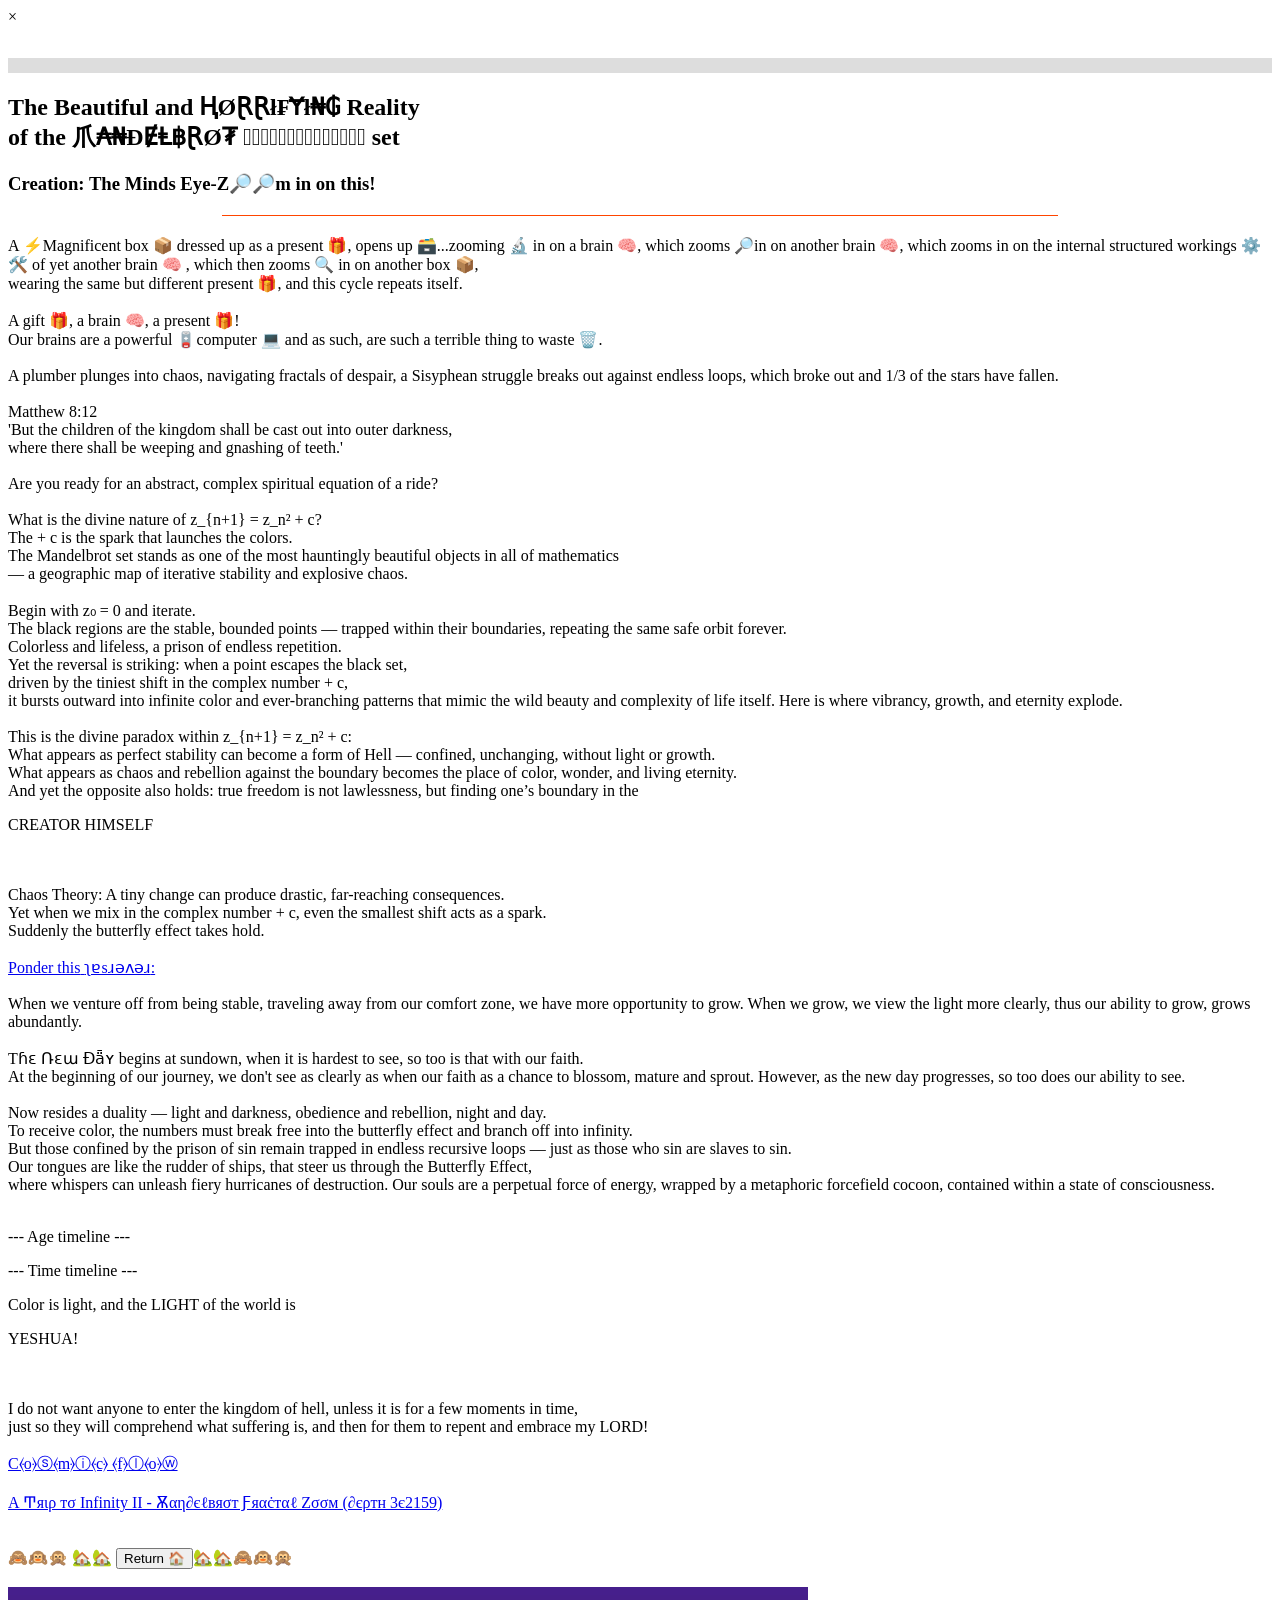
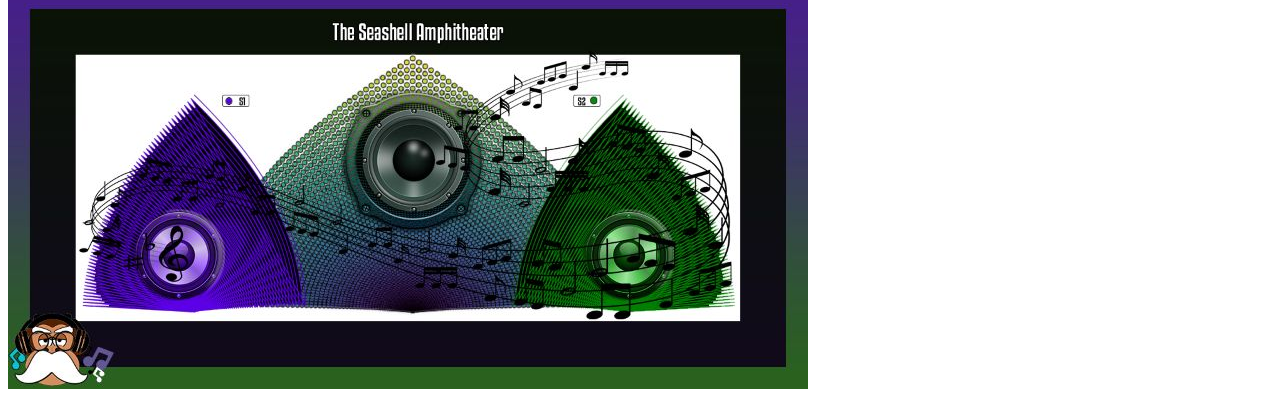
==== fractal-writing3.html @ 2d768812 "Add files via upload" ====
<!DOCTYPE html> 
<html lang="en">    
<head>
<meta charset="UTF-8">
<meta name="viewport" content="width=device-width, initial-scale=1.0">
<link rel="icon" type="image/png" href="images/fractalz.png">
<title>Fractal Writing</title>

<link rel="preconnect" href="https://fonts.googleapis.com">
<link rel="preconnect" href="https://fonts.gstatic.com" crossorigin>
<link href="https://fonts.googleapis.com/css2?family=Edu+NSW+ACT+Cursive:wght@400..700&family=Google+Sans:ital,opsz,wght@0,17..18,400..700;1,17..18,400..700&family=Orbitron:wght@400..900&family=Playwrite+GB+S+Guides:ital@0;1&family=Saira+Stencil:ital,wght@0,100..900;1,100..900&display=swap" rel="stylesheet">

<link href="https://fonts.googleapis.com/css2?family=Material+Icons&display=swap" rel="stylesheet">
<link rel="stylesheet" href="css/animations.css" />
<!-- <link rel="stylesheet" href="css/fractal-writing.css" /> -->
 <link rel="stylesheet" href="css/fractal-writing3.css" />
</head>

<body>
<div class="progress-bar"></div>
<!-- The Modal -->
<div id="imageModal" class="modal">
  <span class="close">&times;</span>
  <img class="modal-content" id="modalImg">
</div>
<div style="height: 15px; background: #ddd; margin-top: 2rem;"></div>
</div>
<h2 class="title T-the">The Beautiful and ⱧØⱤⱤł₣Ɏł₦₲ Reality<br/> of the 爪₳₦ĐɆⱠ฿ⱤØ₮ 𝗙⃥𝗿⃥𝗮⃥𝗰⃥𝘁⃥𝗮⃥𝗹⃥ set</h2>


<h3 class="subtitle C">C<span class="reation">reation</span><span class="minds-eye">: The Minds Eye-<span class="Z">Z</span>🔎🔎<span class="m">m</span> in on this!</h3>
<hr nowidth size="1" color="orangered" style="margin: 20px auto; width: 66%;">
<div class="content">

A ⚡Magnificent box 📦 dressed up as a present 🎁, opens up 🗃️...zooming 🔬 in on a brain 🧠, which zooms 🔎in on another brain 🧠, 
which zooms in on the internal structured workings ⚙️🛠️ of yet another brain 🧠 ,
which then zooms 🔍 in on another box 📦, <br/>wearing the same but different present 🎁, and this cycle repeats itself.
<br/><br/>

A gift 🎁, a brain 🧠, a present 🎁!<br/>

Our brains are a powerful 🪫computer 💻 and as such, are such a terrible thing to waste 🗑️.<br><br>


<span class="chaotic-fractals">A plumber plunges into chaos, navigating fractals of despair, a Sisyphean struggle breaks out against endless loops, which broke out 
and 1/3 of the stars have fallen.</span><br><br>


<span class="matthew">Matthew 8:12</span><br/>
<span class="scripture-quote">
'But the children of the kingdom shall be cast out into outer darkness,<br/>
where there shall be weeping and gnashing of teeth.' <br/><br/></span>
</span> 
Are you ready for an abstract, complex spiritual equation of a ride?<br/><br/>

What is the divine nature of z_{n+1} = z_n² + c? <br/>
The + c is the spark that launches the colors. <br/>

The Mandelbrot set stands as one of the most hauntingly beautiful objects in all of mathematics<br/> — a geographic map of iterative stability
and explosive chaos.<br/><br/>

Begin with z₀ = 0 and iterate.<br/>

The black regions are the stable, bounded points — trapped within their boundaries, repeating the same safe orbit forever. <br/>

Colorless and lifeless, a prison of endless repetition.<br/>

Yet the reversal is striking: when a point escapes the black set,<br/> driven by the tiniest shift in the complex number + c,<br/> it bursts outward into infinite color and ever-branching patterns that mimic
the wild beauty and complexity of life itself. Here is where vibrancy, growth, and eternity explode.  <br/><br/>

This is the divine paradox within z_{n+1} = z_n² + c:<br/>

What appears as perfect stability can become a form of Hell — confined, unchanging, without light or growth.<br/>

What appears as chaos and rebellion against the boundary becomes the place of color, wonder, and living eternity. <br/>

And yet the opposite also holds: true freedom is not lawlessness, but finding one’s boundary in the <p class="C"><span class="CREATOR ">C<span class="REATOR">REATOR HIMSELF<span></span></p><br/><br/>

Chaos Theory: A tiny change can produce drastic, far-reaching consequences.<br/>

Yet when we mix in the complex number + c, even the smallest shift acts as a spark. <br/>Suddenly the butterfly effect takes hold.<br/><br/>

<div class="ponder-effect"><a href="#"><span class="ponder-this-reversal hover-link" onmouseover="playSound()" >Ponder this</span> <span class="reversal">ʅɐsɹǝʌǝɹ</span>:</span></a></div>
<br/>When we venture off from being stable, traveling away from our comfort zone, 
we have more opportunity to grow. When we grow, we view the light more clearly, thus our ability to grow, grows abundantly. <br/><br/>


Tɦɛ Ռɛա Ɖǟʏ begins at sundown, when it is hardest to see, so too is that with our faith.<br/>
At the beginning of our journey, we don't see as clearly as when our faith as a chance to blossom, mature and sprout. However, as the new
day progresses, so too does our ability to see.<br/><br/>

Now resides a duality — light and darkness, obedience and rebellion, night and day.<br/>

To receive color, the numbers must break free into the butterfly effect and branch off into infinity.<br/>
But those confined by the prison of sin remain trapped in endless recursive loops — just as those who sin are slaves to sin.<br/>

Our tongues are like the rudder of ships, that steer us through the Butterfly Effect,<br/> where whispers can unleash fiery hurricanes of destruction.

Our souls are a perpetual force of energy, wrapped by a metaphoric forcefield cocoon, contained within a state of consciousness.<br/><br/>

<p class="age-graph">--- Age timeline ---</p>
<p class="time-graph">--- Time timeline ---</p>


<p class="C">Color is light, and the LIGHT of the world is </p><span class="YESHUA"><p class="Y">YESHUA!</p></span><br/><br/>

I do not want anyone to enter the kingdom of hell, unless it is for a few moments in time,<br/> just so they will comprehend what suffering is, and then
for them to repent and embrace my LORD!<br/><br/>


<!-- <button onclick="goback()" id="return-home2">🏠🏡</button><br/><br/> -->


<div class="cosmicflow infinityfractal-effect">
<a href="https://www.youtube.com/watch?v=UvkwOKR-ajs" class="cosmic-flow-link hover-link" target="_blank" rel="noopener noreferrer"onmouseover="playSound()" onmouseout="changeCosmicFlowFont()">C⦑o⦒ⓢ⦑m⦒ⓘ⦑c⦒ ⦑f⦒ⓛ⦑o⦒ⓦ</a>
</div><br/>


<div class="triptoinfinity infinityfractal-effect">
<!-- A Trip to Infinity II - Mandelbrot Fractal Zoom (Depth 3e2159) -->
<a href="https://youtu.be/fMwrWsDcSKE?si=Z_CEbVQfTh5Y3Vun" class="infinityfractal-link hover-link" target="_blank" rel="noopener noreferre" onmouseover="playSound()"; onmouseout="changeInfinityFont()">Α Ͳяιρ тσ Ιnfinitу ΙΙ - Ѫαη∂єℓвяσт Ƒяαċтαℓ Zσσм (∂єρтн 3є2159)</a></div><br/><br/>

<!-- -->
<span id="emoji-container1" class="emoji-container">🙈🙉🙊 🏡🏡</span>
<button onclick="goback()" id="return-home" class="return-home">Return 🏠</button><span id="emoji-container2" class="emoji-container">🏡🏡🙈🙉🙊</span><br/><br/>
<img src="images/seashell-sounds.jpg" alt="Seashell Amphitheater" Title="Seashell Amphitheater" class="seashell-amphitheater thumbnail"/><br/>


<!--
//YouTube Will not allow embedding of the Cosmic Flow and Infinity Fractal videos, so here are the links to both videos instead:

Cosmic Flow:https://www.youtube.com/watch?v=UvkwOKR-ajs
Cosmic Flow Normal: https://www.youtube.com/watch?v=yc21iuUEtdc
<div class="space-embed">
<iframe width="1850" height="848" src="https://www.youtube.com/embed/yc21iuUEtdc" title="cosmicflownormal" frameborder="0" allow="accelerometer; autoplay; clipboard-write; encrypted-media; gyroscope; picture-in-picture; web-share" referrerpolicy="strict-origin-when-cross-origin" allowfullscreen></iframe>
</div>

<div class="fractal-embed">
<iframe width="1223" height="363" src="https://www.youtube.com/embed/fMwrWsDcSKE?list=RDfMwrWsDcSKE" title="A Trip to Infinity II - Mandelbrot Fractal Zoom (Depth 3e2159)" frameborder="0" allow="accelerometer; 		autoplay; clipboard-write; encrypted-media; gyroscope; picture-in-picture; web-share" referrerpolicy="strict-origin-when-cross-origin" allowfullscreen></iframe>
</div><br/>
-->

</div>

<script>
function goback() {
    window.open('index.html', '_blank');
    // window.history.back();
}   

function playSound() {
    var audio = new Audio('sounds/fluttersmall.mp3');
    audio.play();
    link.style.fontStyle = 'italic';
}

function changeCosmicFlowFont() {
    var link = document.querySelector('.cosmic-flow-link');
    link.style.fontFamily = 'Orbitron, sans-serif';
    //original font: 'C⦑o⦒ⓢ⦑m⦒ⓘ⦑c⦒ ⦑f⦒ⓛ⦑o⦒ⓦ';
    // link.style.innerText = 'Cosmic Flow';
    // link.style.innerHTML = 'Cosmic Flow';
    link.style.fontStyle = 'italic';

    setTimeout(function() {
    link.style.fontStyle = 'normal';
    }, 500); // Change back after 0.5 seconds
}

function changeInfinityFont() {
    var link = document.querySelector('.infinityfractal-link');
    // link.style.fontFamily = 'Orbitron, sans-serif';
    link.style.fontStyle = 'italic';
    // original font: Α Ͳяιρ тσ Ιnfinitу ΙΙ - Ѫαη∂єℓвяσт Ƒяαċтαℓ Zσσм (∂єρтн 3є2159)';
    // link.style.innerText = 'A Trip to Infinity II - Mandelbrot Fractal Zoom (Depth 3e2159) ';
    // link.style.innerHTML = 'A Trip to Infinity II - Mandelbrot Fractal Zoom (Depth 3e2159) ';

    setTimeout(function() {
    link.style.fontStyle = 'normal';
    }, 500); // Change back after 0.5 seconds
}


  // Get the modal
  var modal = document.getElementById("imageModal");

  // Get the image and insert it inside the modal - use its "alt" text as a caption
  var modalImg = document.getElementById("modalImg");
  var images = document.querySelectorAll(".thumbnail");

  images.forEach(img => {
    img.onclick = function(){
      modal.style.display = "block";
      modalImg.src = this.src;
    }
  });

  // Get the <span> element that closes the modal
  var span = document.getElementsByClassName("close")[0];

  // When the user clicks on <span> (x), close the modal
  span.onclick = function() { 
    modal.style.display = "none";
  }

  // When the user clicks anywhere outside of the image, close the modal
  modal.onclick = function(event) {
    if (event.target === modal) {
      modal.style.display = "none";
    }
  }


</script>



<!-- Credits: My LORD for the inspiration, Mr. Frosty, Mr. Google, Ronnie for the fractal brain idea -->
<!-- Crazy good fonts: Mr. Google and https://glyphy.io/font-generator/whatsapp-fonts -->

</body>
</html>
---- css/animations.css ----
/* Start of:Animations */
@-webkit-keyframes alert {
    0% {
        -webkit-transform: translateX(0);
        transform: translateX(0);
    }

    5% {
        -webkit-transform: translateX(-10px);
        transform: translateX(-10px);
    }

    10% {
        -webkit-transform: translateX(10px);
        transform: translateX(10px);
    }

    15% {
        -webkit-transform: translateX(-10px);
        transform: translateX(-10px);
    }

    20% {
        -webkit-transform: translateX(10px);
        transform: translateX(10px);
    }

    25% {
        -webkit-transform: translateX(-10px);
        transform: translateX(-10px);
    }

    30% {
        -webkit-transform: translateX(10px);
        transform: translateX(10px);
    }

    35% {
        -webkit-transform: translateX(-10px);
        transform: translateX(-10px);
    }

    40% {
        -webkit-transform: translateX(10px);
        transform: translateX(10px);
    }

    45% {
        -webkit-transform: translateX(-10px);
        transform: translateX(-10px);
    }

    50% {
        -webkit-transform: translateX(0);
        transform: translateX(0);
    }
}

@keyframes alert {
    0% {
        -ms-transform: translateX(0);
        transform: translateX(0);
    }

    5% {
        -ms-transform: translateX(-10px);
        transform: translateX(-10px);
    }

    10% {
        -ms-transform: translateX(10px);
        transform: translateX(10px);
    }

    15% {
        -ms-transform: translateX(-10px);
        transform: translateX(-10px);
    }

    20% {
        -ms-transform: translateX(10px);
        transform: translateX(10px);
    }

    25% {
        -ms-transform: translateX(-10px);
        transform: translateX(-10px);
    }

    30% {
        -ms-transform: translateX(10px);
        transform: translateX(10px);
    }

    35% {
        -ms-transform: translateX(-10px);
        transform: translateX(-10px);
    }

    40% {
        -ms-transform: translateX(10px);
        transform: translateX(10px);
    }

    45% {
        -ms-transform: translateX(-10px);
        transform: translateX(-10px);
    }

    50% {
        -ms-transform: translateX(0);
        transform: translateX(0);
    }
}

@-webkit-keyframes appear {
    0% {
        opacity: 0;
        -webkit-transform: scale3d(0.3, 0.3, 0.3);
        transform: scale3d(0.3, 0.3, 0.3);
    }

    60% {
        opacity: 1;
        -webkit-transform: scale3d(1, 1, 1);
        transform: scale3d(1, 1, 1);
    }
}

@keyframes appear {
    0% {
        opacity: 0;
        transform: scale3d(0.3, 0.3, 0.3);
    }

    60% {
        opacity: 1;
        transform: scale3d(1, 1, 1);
    }
}

@-webkit-keyframes bounce-in {
    0% {
        opacity: 0;
        -webkit-transform: scale(.3);
        transform: scale(.3);
    }

    50% {
        opacity: 1;
        -webkit-transform: scale(1.0);
        transform: scale(1.0);
    }

    70% {
        -webkit-transform: scale(0.9);
        transform: scale(0.9);
    }

    100% {
        -webkit-transform: scale(1);
        transform: scale(1);
    }
}

@keyframes bounce-in {
    0% {
        opacity: 0;
        transform: scale(.3);
    }

    50% {
        opacity: 1;
        transform: scale(1.0);
    }

    70% {
        transform: scale(0.9);
    }

    100% {
        transform: scale(1);
    }
}

@-webkit-keyframes bounce-out {
    0% {
        -webkit-transform: scale(1);
        transform: scale(1);
    }

    50% {
        -webkit-transform: scale(0.90);
        transform: scale(0.90);
    }

    70% {
        opacity: 1;
        -webkit-transform: scale(1.1);
        transform: scale(1.1);
    }

    100% {
        opacity: 0;
        -webkit-transform: scale(0.3);
        transform: scale(0.3);
    }
}

@keyframes bounce-out {
    0% {
        transform: scale(1);
    }

    50% {
        transform: scale(0.90);
    }

    70% {
        opacity: 1;
        transform: scale(1.1);
    }

    100% {
        opacity: 0;
        transform: scale(0.3);
    }
}

@-webkit-keyframes change-color {
    0% {
        background-color: green;
    }

    25% {
        background-color: red;
    }

    50% {
        background-color: blue;
    }

    100% {
        background-color: yellow;
    }
}

@keyframes change-color {
    0% {
        background-color: green;
    }

    25% {
        background-color: red;
    }

    50% {
        background-color: blue;
    }

    100% {
        background-color: yellow;
    }

}

@-webkit-keyframes change-color2 {
    0% {
        background-color: green;
    }

    25% {
        background-color: rgb(212, 164, 7);
    }

    50% {
        background-color: rgb(19, 218, 208);
    }

    100% {
        background-color: rgb(103, 18, 212);
    }
}

@keyframes change-color2 {
    0% {
        background-color: green;
    }

    25% {
        background-color: rgb(212, 164, 7);
    }

    50% {
        background-color: rgb(19, 218, 208);
    }

    100% {
        background-color: rgb(103, 18, 212);
    }

}

@keyframes delay {

    0%,
    33% {
        transform: scaleY(1);
        -webkit-transform: scaleY(2222);
        -webkit-transform: scaleX(222);
    }

    66% {
        transform: scaleY(60);
        -webkit-transform: scaleY(2222);
        -webkit-transform: scaleX(222);
    }

    100% {
        transform: scaleY(1);
        -webkit-transform: scaleY(1);
    }
}

@keyframes delayReverse {
    0% {
        transform: scaleY(1);
        -webkit-transform: scaleY(1);

    }

    33% {
        transform: scaleY(1);
        -webkit-transform: scaleX(222);
        -webkit-transform: scaleY(2222);

    }

    66% {
        transform: scaleY(60);
        -webkit-transform: scaleX(222);
        -webkit-transform: scaleY(2222);

    }

    100% {
        transform: scaleY(1);
        -webkit-transform: scaleY(1);

    }
}

@-webkit-keyframes elastic {
    0% {
        -webkit-transform: scale(1);
        transform: scale(1);
    }

    30% {
        -webkit-transform: scaleX(1.25) scaleY(0.75);
        transform: scaleX(1.25) scaleY(0.75);
    }

    40% {
        -webkit-transform: scaleX(0.75) scaleY(1.25);
        transform: scaleX(0.75) scaleY(1.25);
    }

    60% {
        -webkit-transform: scaleX(1.15) scaleY(0.85);
        transform: scaleX(1.15) scaleY(0.85);
    }

    100% {
        -webkit-transform: scale(1);
        transform: scale(1);
    }
}

@keyframes elastic {
    0% {
        -ms-transform: scale(1);
        transform: scale(1);
    }

    30% {
        -ms-transform: scaleX(1.25) scaleY(0.75);
        transform: scaleX(1.25) scaleY(0.75);
    }

    40% {
        -ms-transform: scaleX(0.75) scaleY(1.25);
        transform: scaleX(0.75) scaleY(1.25);
    }

    60% {
        -ms-transform: scaleX(1.15) scaleY(0.85);
        transform: scaleX(1.15) scaleY(0.85);
    }

    100% {
        -ms-transform: scale(1);
        transform: scale(1);
    }
}

@-webkit-keyframes jump {
    0% {
        -webkit-transform: translateY(0);
        transform: translateY(0);
    }

    20% {
        -webkit-transform: translateY(0);
        transform: translateY(0);
    }

    40% {
        -webkit-transform: translateY(-30px);
        transform: translateY(-30px);
    }

    50% {
        -webkit-transform: translateY(0);
        transform: translateY(0);
    }

    60% {
        -webkit-transform: translateY(-15px);
        transform: translateY(-15px);
    }

    80% {
        -webkit-transform: translateY(0);
        transform: translateY(0);
    }

    100% {
        -webkit-transform: translateY(0);
        transform: translateY(0);
    }
}

@keyframes jump {
    0% {
        transform: translateY(0);
    }

    20% {
        transform: translateY(0);
    }

    40% {
        transform: translateY(-30px);
    }

    50% {
        transform: translateY(0);
    }

    60% {
        transform: translateY(-15px);
    }

    80% {
        transform: translateY(0);
    }

    100% {
        transform: translateY(0);
    }
}

@-webkit-keyframes newspaper {
    0% {
        opacity: 0;
        -webkit-transform: scale3d(0.3, 0.3, 0.3) rotate(720deg);
        transform: scale3d(0.3, 0.3, 0.3) rotate(720deg);
    }

    30% {
        opacity: 1;
        -webkit-transform: scale3d(1, 1, 1) rotate(15deg);
        transform: scale3d(1, 1, 1) rotate(15deg);
    }

    100% {
        opacity: 1;
        -webkit-transform: scale3d(1, 1, 1) rotate(15deg);
        transform: scale3d(1, 1, 1) rotate(15deg);
    }
}

@keyframes newspaper {
    0% {
        opacity: 0;
        transform: scale3d(0.3, 0.3, 0.3) rotate(0deg);
    }

    30% {
        opacity: 1;
        /* transform: scale3d(1, 1, 1) rotate(15deg); */
    }

    100% {
        opacity: 1;
        transform: scale3d(1, 1, 1) rotate(360deg);
    }
}

@-webkit-keyframes newspaper2 {
    0% {
        opacity: 0;
        -webkit-transform: scale3d(0.3, 0.3, 0.3) rotate(-720deg);
        transform: scale3d(0.3, 0.3, 0.3) rotate(-720deg);
    }

    30% {
        opacity: 1;
        -webkit-transform: scale3d(1, 1, 1) rotate(-15deg);
        transform: scale3d(1, 1, 1) rotate(-15deg);
    }

    100% {
        opacity: 1;
        -webkit-transform: scale3d(1, 1, 1) rotate(-15deg);
        transform: scale3d(1, 1, 1) rotate(-15deg);
    }
}

@keyframes newspaper2 {
    0% {
        opacity: 0;
        transform: scale3d(0.3, 0.3, 0.3) rotate(0deg);
    }

    30% {
        opacity: 1;
        /* transform: scale3d(1, 1, 1) rotate(15deg); */
    }

    100% {
        opacity: 1;
        transform: scale3d(1, 1, 1) rotate(-360deg);
    }
}

@-webkit-keyframes shake {
    0% {
        -webkit-transform: rotate(-15deg);
        transform: rotate(-15deg);
    }

    2% {
        -webkit-transform: rotate(15deg);
        transform: rotate(15deg);
    }

    4% {
        -webkit-transform: rotate(-18deg);
        transform: rotate(-18deg);
    }

    6% {
        -webkit-transform: rotate(18deg);
        transform: rotate(18deg);
    }

    8% {
        -webkit-transform: rotate(-22deg);
        transform: rotate(-22deg);
    }

    10% {
        -webkit-transform: rotate(22deg);
        transform: rotate(22deg);
    }

    12% {
        -webkit-transform: rotate(-18deg);
        transform: rotate(-18deg);
    }

    14% {
        -webkit-transform: rotate(18deg);
        transform: rotate(18deg);
    }

    16% {
        -webkit-transform: rotate(-12deg);
        transform: rotate(-12deg);
    }

    18% {
        -webkit-transform: rotate(-12deg);
        transform: rotate(-12deg);
    }

    20% {
        -webkit-transform: rotate(0deg);
        transform: rotate(0deg);
    }
}

@keyframes shake {
    0% {
        -ms-transform: rotate(-15deg);
        transform: rotate(-15deg);
    }

    2% {
        -ms-transform: rotate(15deg);
        transform: rotate(15deg);
    }

    4% {
        -ms-transform: rotate(-18deg);
        transform: rotate(-18deg);
    }

    6% {
        -ms-transform: rotate(18deg);
        transform: rotate(18deg);
    }

    8% {
        -ms-transform: rotate(-22deg);
        transform: rotate(-22deg);
    }

    10% {
        -ms-transform: rotate(22deg);
        transform: rotate(22deg);
    }

    12% {
        -ms-transform: rotate(-18deg);
        transform: rotate(-18deg);
    }

    14% {
        -ms-transform: rotate(-18deg);
        transform: rotate(18deg);
    }

    16% {
        -ms-transform: rotate(-12deg);
        transform: rotate(-12deg);
    }

    18% {
        -ms-transform: rotate(-12deg);
        transform: rotate(-12deg);
    }

    20% {
        transform: rotate(0deg);
        -ms-transform: rotate(0deg);
    }
}


@-webkit-keyframes zoom-in-out {
    0% {
        -webkit-transform: scale(1);
        transform: scale(1);
    }

    50% {
        -webkit-transform: scale(1.3);
        transform: scale(1.3);
    }

    100% {
        -webkit-transform: scale(1);
        transform: scale(1);
    }
}

@keyframes rotate {
    from {
        transform: rotate(0deg);
    }

    to {
        transform: rotate(360deg);
    }
}

@keyframes zoom-in-out {
    0% {
        -ms-transform: scale(1);
        transform: scale(1);
    }

    50% {
        -ms-transform: scale(1.3);
        transform: scale(1.3);
    }

    100% {
        -ms-transform: scale(1);
        transform: scale(1);
    }
}

@keyframes fadeInMobile {
    0% {
        opacity: 0;
    }

    100% {
        opacity: 1;
    }
}

@keyframes fadeOutMobile {
    0% {
        opacity: 1;
    }

    50% {
        opacity: 0.5;
    }

    100% {
        opacity: 1;
    }
}


@keyframes spin {
    0% {
        transform: rotate(0deg);
    }

    100% {
        transform: rotate(360deg);
    }
}

/* End of:Animations */
---- css/fractal-writing.css ----
/* Start of: Global Styles  */

:root {
    --YESHUA: rgb(10, 148, 17);
    --scripture-red: rgb(209, 4, 4);
    --pure-red: rgb(255, 0, 0);
    --chaotic-fractals: rgb(253, 9, 9);
    --scripture-quote: rgb(255, 174, 0);
    --forest-green: rgb(5, 116, 5);
    --grass-green: rgb(25, 150, 0);
    --royal-purple: rgb(87, 0, 128);
    --rebecca-purple: rgb(93, 37, 150);
    --sky-blue: rgb(0, 191, 255);
    --sun-yellow: rgb(255, 223, 0);
    --pure-white: rgb(255, 255, 255);
    --pure-black: rgb(0, 0, 0);
    --smoke-gray: rgb(128, 128, 128);
}
*::before, *::after {
    margin: 0;
    padding: 0;
    box-sizing: border-box;
}
html, body {
    height: 100%;
    margin: 0;
    text-align: center;
    background-color: black;
}
body {
    display: flex;
    flex-direction: column;
    align-items: center;
    min-height: 100%;
    overflow-x:hidden;
    min-height: 200vh; /* Must be taller than the screen */
    scroll-behavior:smooth;
    /* background-image: url("../images/fractal-milkshake.jpg"); */
    background-position: center;
    background-repeat: no-repeat;
    background-size: cover;

    background-color: black;
    color: white;
    -webkit-font-smoothing: antialiased;
    -moz-osx-font-smoothing: grayscale;
    text-rendering: optimizeLegibility;
    padding: 20px;
    scrollbar-width: thin; /* Firefox */
    scrollbar-color: rgba(255,255,255,0.45) rgba(255,255,255,0.08); /* Firefox */
    -webkit-animation: delay 0.7s ease 0s 1 normal;
    -moz-animation: delay 0.7s ease 0s 1 normal;
    -ms-animation: delay 0.7s ease 0s 1 normal;
    animation: delay 0.7s ease 0s 1 normal;
}

html::-webkit-scrollbar,
body::-webkit-scrollbar {
    width: 12px;
    background: rgba(255,255,255,0.05);
}
html::-webkit-scrollbar-track,
body::-webkit-scrollbar-track {
    background: rgba(255,255,255,0.08);
    border-radius: 999px;
}
html::-webkit-scrollbar-thumb,
body::-webkit-scrollbar-thumb {
    background: rgba(255,255,255,0.35);
    border-radius: 999px;
    border: 3px solid transparent;
    background-clip: padding-box;
}
html::-webkit-scrollbar-thumb:hover,
body::-webkit-scrollbar-thumb:hover {
    background: rgba(255,255,255,0.65);
}
html::-webkit-scrollbar-corner,
body::-webkit-scrollbar-corner {
    background: transparent;
}

a:link {
    color: var(--grass-green);
    background-color: transparent;
    text-decoration: none;
}

a:visited {
    color: var(--sky-blue);
    background-color: transparent;
    text-decoration: none;
}

a:hover {
    color: var(--sun-yellow);
    background-color: transparent;
    text-decoration: underline;
}

a:active {
    color: yellow;
    background-color: transparent;
    text-decoration: underline;
}
.ponder-effect {
    text-decoration: none;
    font-size:1.5em;
    font-weight:600;
    letter-spacing:2px;
    color:var(--sky-blue);
}

.ponder-effect:hover{
    cursor:pointer;
    text-decoration: none;
    -webkit-animation: delay 0.2s ease 0s 1 normal;
    -moz-animation: delay 0.2s ease 0s 1 normal;
    -ms-animation: delay 0.2s ease 0s 1 normal;
    animation: delay 0.2s ease 0s 1 normal;
}

.ponder-effect:hover::before,
.ponder-effect:hover::after {
    -webkit-animation: delay 0.2s ease 0s 1 normal;
    -moz-animation: delay 0.2s ease 0s 1 normal;
    -ms-animation: delay 0.2s ease 0s 1 normal;
    animation: delay 0.2s ease 0s 1 normal;
    opacity: 1;
    /* Show both icons on hover */
}

.infinityfractal-effect:hover{
    cursor:pointer;
    text-decoration: none;
    -webkit-animation: delay 0.2s ease 0s 1 normal;
    -moz-animation: delay 0.2s ease 0s 1 normal;
    -ms-animation: delay 0.2s ease 0s 1 normal;
    animation: delay 0.2s ease 0s 1 normal;
}

a:link:hover{
    cursor:pointer;
    text-decoration: none;
    -webkit-animation: delay 0.2s ease 0s 1 normal;
    -moz-animation: delay 0.2s ease 0s 1 normal;
    -ms-animation: delay 0.2s ease 0s 1 normal;
    animation: delay 0.2s ease 0s 1 normal;
}

/* Start of: Classes and IDs */
.CREATOR {
    color: var(--YESHUA);
    font-family: "Saira Stencil", "Orbitron", sans-serif;
    font-weight: 700;
    font-size: 2.5em;
    letter-spacing: 0.5px;
}
.YESHUA {
    color: var(--YESHUA);
    font-family: "Saira Stencil", "Orbitron", sans-serif;
    font-weight: 700;
    font-size: 2.5em;
    letter-spacing: 0.5px;
}
.title {
    text-align: center;
    font-size: 2.5em;
    margin: 66px 0 10px;
    font-family: "Saira Stencil", sans-serif;
}
.subtitle {
    text-align: center;
    font-size: 1.7em;
    color:orangered;
    margin-bottom: 20px;
    font-family: "Saira Stencil", sans-serif;
    letter-spacing: 1px;
}
.content {
    text-align: center;
    max-width: 800px;
    margin: 0 auto;
    font-size: 0.9em;
    line-height: 1.6;
    font-family: "Google Sans", "Saira Stencil", "Orbitron", sans-serif;
    font-optical-sizing: auto;
    font-weight: 200;
    font-style: normal;
}
.T-the::first-letter {
    -webkit-initial-letter:2;
    initial-letter: 2; /* Initial letter occupies 2 lines */
    color:var(--sun-yellow);
}
.C::first-letter {
    -webkit-initial-letter:3;
    initial-letter: 3; /* Initial letter occupies 2 lines */
    font-size:2em;
    font-weight:600;
    color:var(--rebecca-purple);
}
.reation{
    position:relative;
    top:5px;
    left:5px;
    font-size:1.8em;
    letter-spacing:2px;
    color:var(--sun-yellow);
}
.REATOR{
    position:relative;
    top:5px;
    left:5px;
    font-size:1.1em;
    letter-spacing:2px;
    color:var(--grass-green);
}

.Y::first-letter {
    -webkit-initial-letter:3;
    initial-letter: 3; /* Initial letter occupies 2 lines */
    color:var(--pure-white);
}

.minds-eye{
    position:relative;
    top:5px;
    left:5px;
    font-size:1.4em;
    letter-spacing:2px;
    /*color:var(--sun-yellow);*/
}

.Z {
/*-webkit-initial-letter: 2;
initial-letter: 2; /* Initial letter occupies 2 lines */
    color:var(--pure-white);
    font-size:2em;
}
.m{
    color:var(--pure-white);
}
span.C.first-letter{
    -webkit-initial-letter:3;
    initial-letter: 3; /* Initial letter occupies 2 lines */
    color:var(--pure-white);
}

.chaotic-fractals {
    color:var(--chaotic-fractals);
    font-family: "Edu NSW ACT Cursive", cursive, Sans-serif;
    font-size: 1.2em;
    letter-spacing: 0.5px;
}
.matthew {
    color:var(--scripture-red);
    font-family: "Playwrite GB S Guides", cursive;
    font-weight: 500;
    font-size: 1.4em;
    letter-spacing: 0.5px;
}
.scripture-quote {
    color:var(--scripture-quote);
    font-family: "Edu NSW ACT Cursive", cursive, Sans-serif;
    font-optical-sizing: auto;
    font-size: 1.1em;
    letter-spacing: 0.5px;
}
.ponder-this-reversal {
    color: var(--sun-yellow);
    font-family: "Playwrite GB S Guides", Sans-serif;
    font-size: 1.2em;
    letter-spacing: 0.5px;
}
.reversal {
    color: var(--sun-yellow);
    font-size: 1.2em;
    letter-spacing: 0.5px;
}
#return-home {
    z-index:500px;
    width:140px;
    padding: 11px 11px;
    font-size: 1.3em;
    background-color: var(--grass-green);
    color: var(--pure-white);
    border: 1px solid var(--pure-white);
    cursor: pointer;
    /* margin: 10px auto 0; */
    font-family: "Saira Stencil", "Orbitron", sans-serif;
    transition: background-color 0.3s, color 0.3s;
}   
#return-home:hover {
    background-color: var(--forest-green);
    -webkit-animation: delayReverse 0.7s ease 0s 1 normal;
    -moz-animation: delayReverse 0.7s ease 0s 1 normal;
    -ms-animation: delayReverse 0.7s ease 0s 1 normal;
    animation: delayReverse 0.7s ease 0s 1 normal;
    color:whitesmoke;
}


.return-home{
    border-radius: 20px;
    corner-shape: scoop; /* Concave corners */
    border: 2px solid white;
    /* 
    position:relative;
    left:50%;
    transform:translate(-50%);
    bottom:1%; 
    */
}


img.seashell-amphitheater {
    border-radius: 30px; /* Defines the size of the curve */
    corner-shape: squircle; /* Defines the geometry (iOS-style) */

    border: 4px solid white; /* Follows the squircle shape */
    box-shadow: 0 10px 20px rgba(0,0,0,0.2); /* Follows the squircle shape */

    object-fit: cover; /* Ensures image fills the shape without distortion */
    width: 800px;
    height: 400px;
}
.seashell-amphitheater{
    z-index:100px;
    position:absolute;
    text-align:center;
    left:50%;
    transform:translate(-50%);
    corner-shape: bevel; /* Cut corners */
}


.space-embed{
    z-index:66px;
    position:absolute;
    text-align:center;
    left:50%;
    transform:translate(-50%);
}

.triptoinfinity, .cosmicflow{
    font-size: 1.7em;
    color:orangered;
    margin-bottom: 20px;
    font-family: "Saira Stencil", sans-serif;
    letter-spacing: 1px;
}

/* Start of: Animations and Transitions  */


/* 2. The Progress Bar */
.progress-bar {
    position: fixed;
    top: 0;
    left: 0;
    height: 8px;
    background: linear-gradient(90deg, #FFEB00, #4F24D4);
    width: 0%; /* Start at 0 */
    z-index: 9999;

/* CRITICAL ORDER: Shorthand FIRST, Timeline LAST */
    animation: grow linear; 
    animation-timeline: scroll(); /* Binds to the root scroller */
}

@keyframes grow {
    to { width: 100%; }
}

/* Text reveal effect */
.reveal-text {
    animation: reveal linear;
    animation-timeline: view(); /* Binds to element visibility */
    animation-range: entry 10% cover 90%;
}

@keyframes reveal {
    from { opacity: 0; transform: translateY(20px); }
    to { opacity: 1; transform: translateY(0); }
}
/* Start of: Media Queries   */
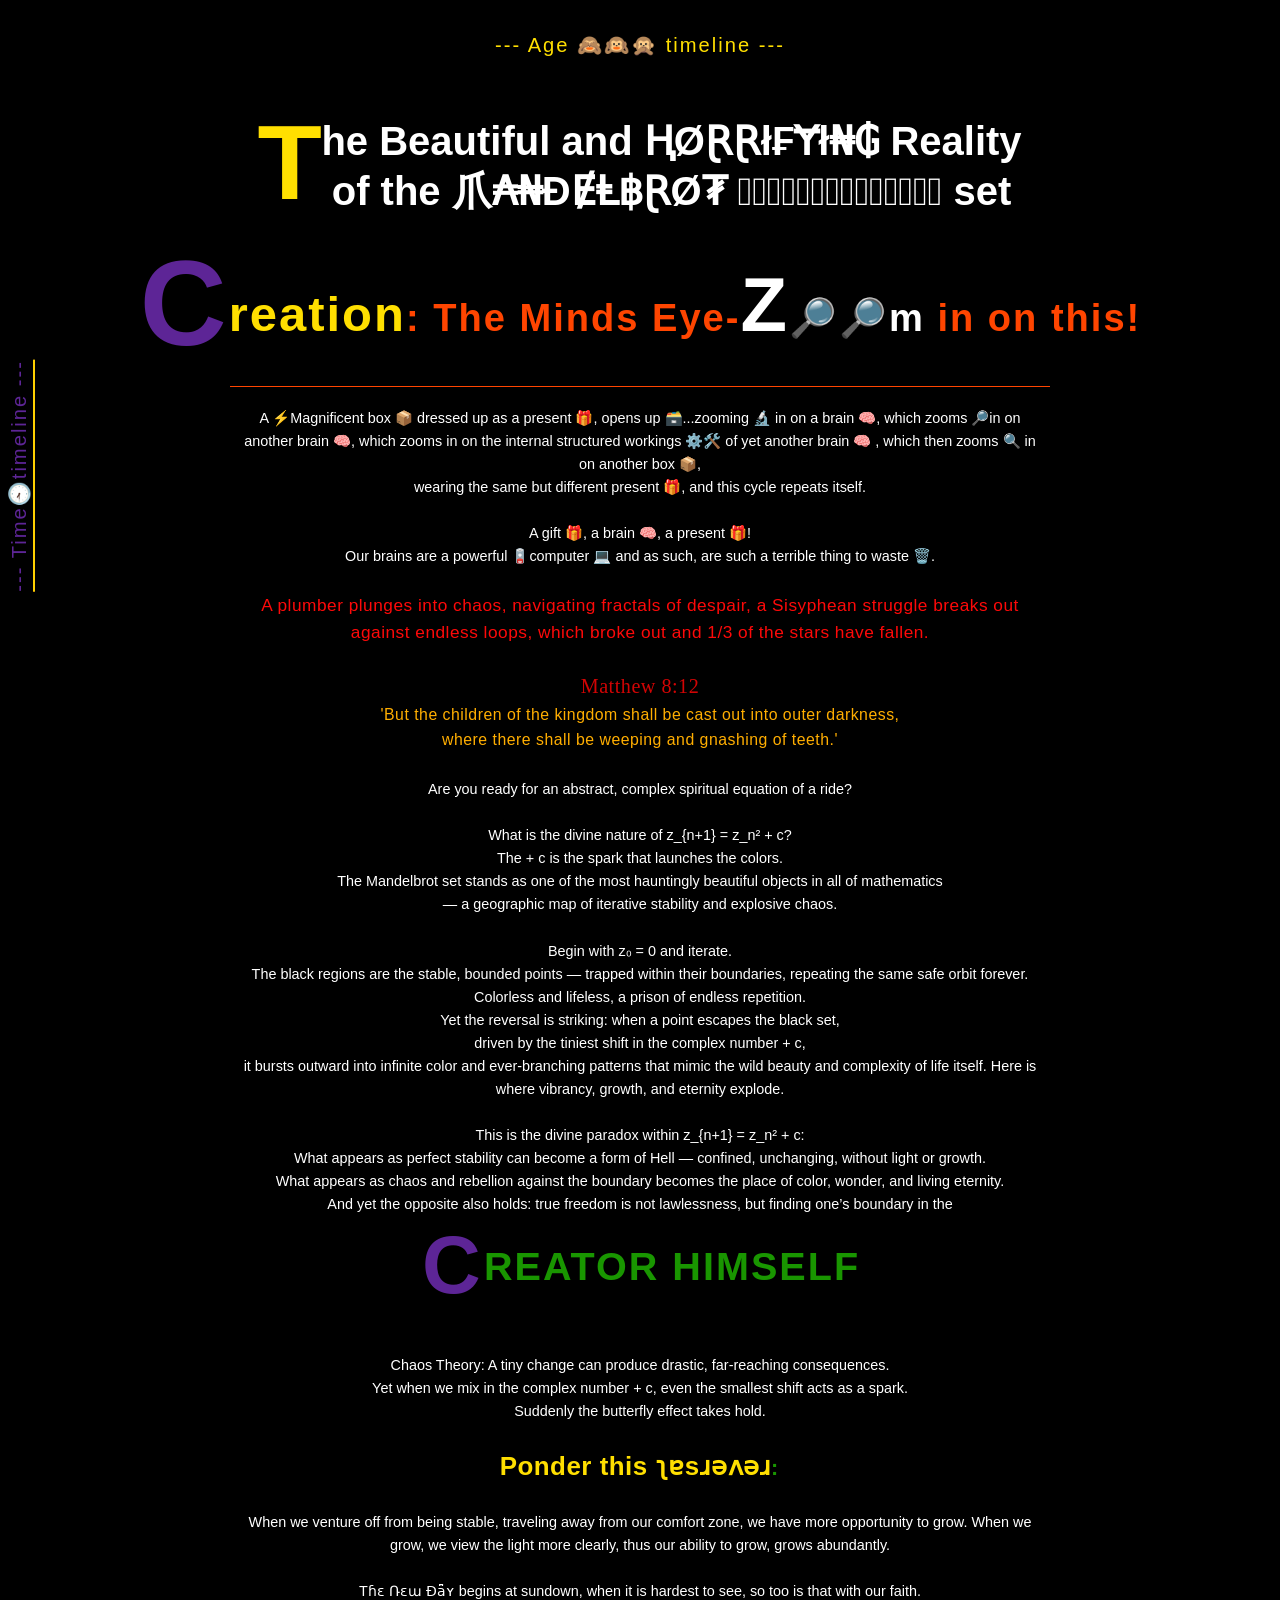
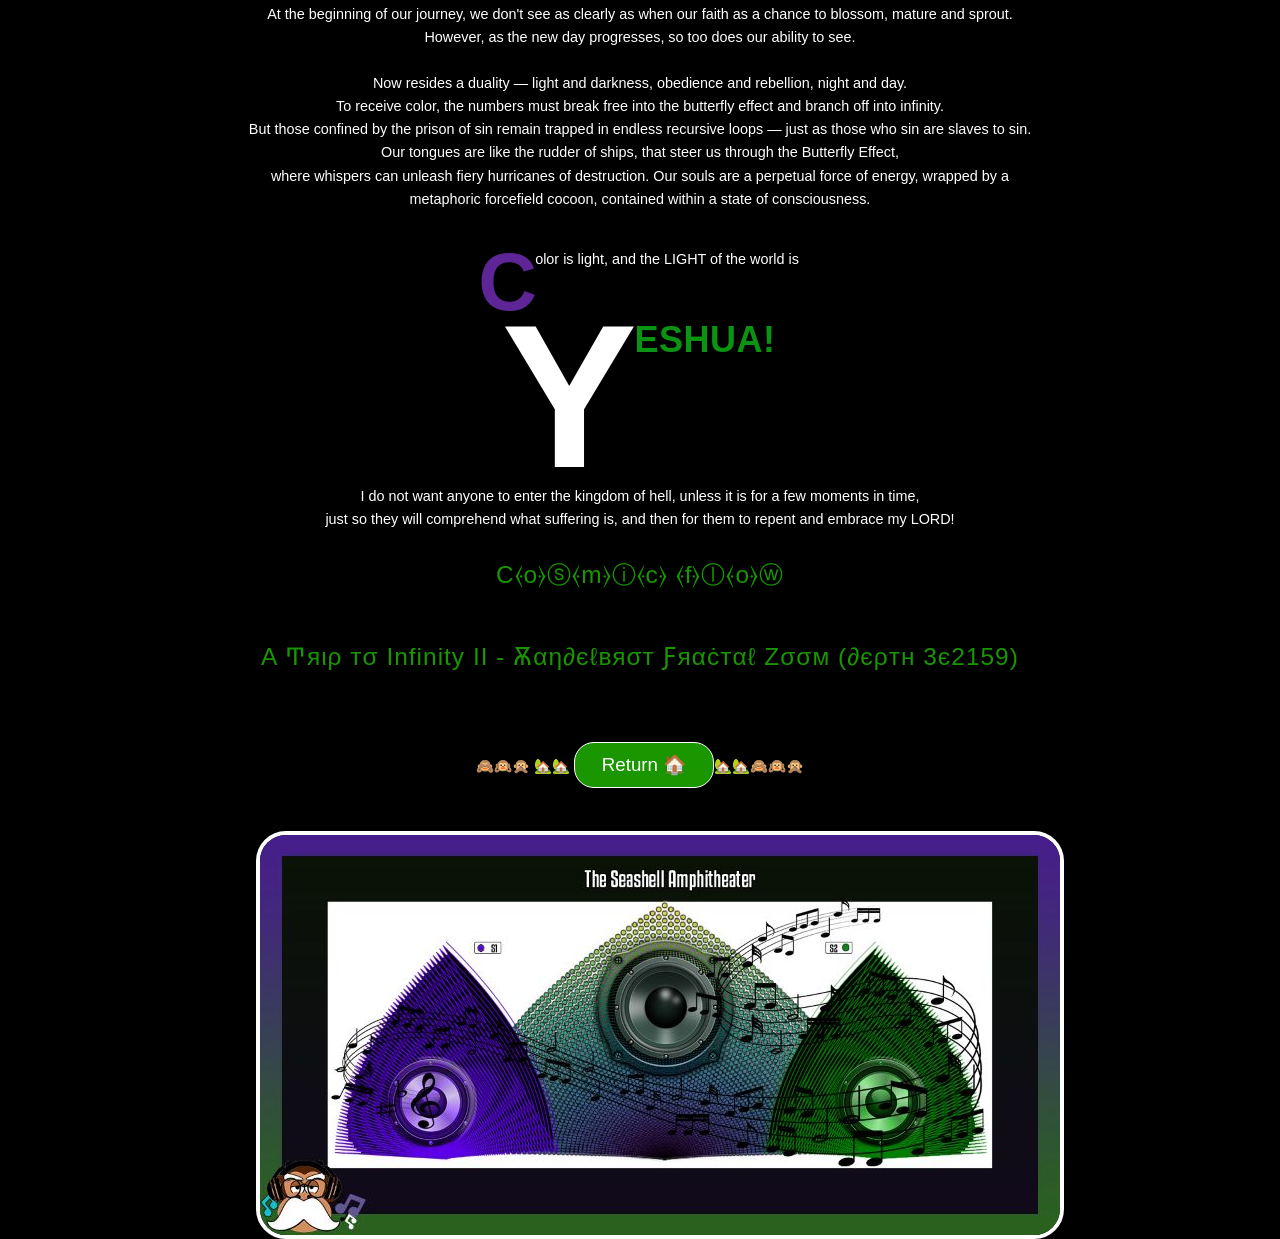
==== commit 3bc654f5: "Add files via upload" ====
--- a/fractal-writing3.html
+++ b/fractal-writing3.html
@@ -19,7 +19,11 @@
 </head>
 
 <body>
+<!-- A Colorful Progressive Journey representing age and time.  -->
 <div class="progress-bar"></div>
+
+<!-- The placeholder for the seashell amphitheater image, which when clicked, opens up a modal with the full image. -->
+
 <!-- The Modal -->
 <div id="imageModal" class="modal">
   <span class="close">&times;</span>
@@ -100,8 +104,8 @@
 
 Our souls are a perpetual force of energy, wrapped by a metaphoric forcefield cocoon, contained within a state of consciousness.<br/><br/>
 
-<p class="age-graph">--- Age timeline ---</p>
-<p class="time-graph">--- Time timeline ---</p>
+<p class="age-graph">--- Age 🙈🙉🙊 timeline ---</p>
+<p class="time-graph">--- Time<span id="clock">🕐</span>timeline ---</p>
 
 
 <p class="C">Color is light, and the LIGHT of the world is </p><span class="YESHUA"><p class="Y">YESHUA!</p></span><br/><br/>
--- a/css/fractal-writing3.css
+++ b/css/fractal-writing3.css
@@ -0,0 +1,502 @@
+
+
+/* Start of: Global Styles  */
+
+:root {
+    --YESHUA: rgb(10, 148, 17);
+    --scripture-red: rgb(209, 4, 4);
+    --pure-red: rgb(255, 0, 0);
+    --chaotic-fractals: rgb(253, 9, 9);
+    --scripture-quote: rgb(255, 174, 0);
+    --forest-green: rgb(5, 116, 5);
+    --grass-green: rgb(25, 150, 0);
+    --royal-purple: rgb(87, 0, 128);
+    --rebecca-purple: rgb(93, 37, 150);
+    --sky-blue: rgb(0, 191, 255);
+    --sun-yellow: rgb(255, 223, 0);
+    --pure-white: rgb(255, 255, 255);
+    --pure-black: rgb(0, 0, 0);
+    --smoke-gray: rgb(128, 128, 128);
+}
+*::before, *::after {
+    margin: 0;
+    padding: 0;
+    box-sizing: border-box;
+}
+html, body {
+    height: 100%;
+    margin: 0;
+    text-align: center;
+    background-color: black;
+}
+body {
+    display: flex;
+    flex-direction: column;
+    align-items: center;
+    min-height: 100%;
+    overflow-x:hidden;
+    min-height: 200vh; /* Must be taller than the screen */
+    scroll-behavior:smooth;
+    /* background-image: url("../images/fractal-milkshake.jpg"); */
+    background-position: center;
+    background-repeat: no-repeat;
+    background-size: cover;
+
+    background-color: black;
+    color: white;
+    -webkit-font-smoothing: antialiased;
+    -moz-osx-font-smoothing: grayscale;
+    text-rendering: optimizeLegibility;
+    padding: 20px;
+    scrollbar-width: thin; /* Firefox */
+    scrollbar-color: rgba(255,255,255,0.45) rgba(255,255,255,0.08); /* Firefox */
+    -webkit-animation: delay 0.7s ease 0s 1 normal;
+    -moz-animation: delay 0.7s ease 0s 1 normal;
+    -ms-animation: delay 0.7s ease 0s 1 normal;
+    animation: delay 0.7s ease 0s 1 normal;
+}
+
+html::-webkit-scrollbar,
+body::-webkit-scrollbar {
+    width: 12px;
+    background: rgba(255,255,255,0.05);
+}
+html::-webkit-scrollbar-track,
+body::-webkit-scrollbar-track {
+    background: rgba(255,255,255,0.08);
+    border-radius: 999px;
+}
+html::-webkit-scrollbar-thumb,
+body::-webkit-scrollbar-thumb {
+    background: rgba(255,255,255,0.35);
+    border-radius: 999px;
+    border: 3px solid transparent;
+    background-clip: padding-box;
+}
+html::-webkit-scrollbar-thumb:hover,
+body::-webkit-scrollbar-thumb:hover {
+    background: rgba(255,255,255,0.65);
+}
+html::-webkit-scrollbar-corner,
+body::-webkit-scrollbar-corner {
+    background: transparent;
+}
+
+a:link {
+    color: var(--grass-green);
+    background-color: transparent;
+    text-decoration: none;
+}
+
+a:visited {
+    color: var(--sky-blue);
+    background-color: transparent;
+    text-decoration: none;
+}
+
+a:hover {
+    color: var(--sun-yellow);
+    background-color: transparent;
+    text-decoration: underline;
+}
+
+a:active {
+    color: yellow;
+    background-color: transparent;
+    text-decoration: underline;
+}
+.ponder-effect {
+    text-decoration: none;
+    font-size:1.5em;
+    font-weight:600;
+    letter-spacing:2px;
+    color:var(--sky-blue);
+}
+
+.ponder-effect:hover{
+    cursor:pointer;
+    text-decoration: none;
+    -webkit-animation: delay 0.2s ease 0s 1 normal;
+    -moz-animation: delay 0.2s ease 0s 1 normal;
+    -ms-animation: delay 0.2s ease 0s 1 normal;
+    animation: delay 0.2s ease 0s 1 normal;
+}
+
+.ponder-effect:hover::before,
+.ponder-effect:hover::after {
+    -webkit-animation: delay 0.2s ease 0s 1 normal;
+    -moz-animation: delay 0.2s ease 0s 1 normal;
+    -ms-animation: delay 0.2s ease 0s 1 normal;
+    animation: delay 0.2s ease 0s 1 normal;
+    opacity: 1;
+    /* Show both icons on hover */
+}
+
+.infinityfractal-effect:hover{
+    cursor:pointer;
+    text-decoration: none;
+    -webkit-animation: delay 0.2s ease 0s 1 normal;
+    -moz-animation: delay 0.2s ease 0s 1 normal;
+    -ms-animation: delay 0.2s ease 0s 1 normal;
+    animation: delay 0.2s ease 0s 1 normal;
+}
+
+a:link:hover{
+    cursor:pointer;
+    text-decoration: none;
+    -webkit-animation: delay 0.2s ease 0s 1 normal;
+    -moz-animation: delay 0.2s ease 0s 1 normal;
+    -ms-animation: delay 0.2s ease 0s 1 normal;
+    animation: delay 0.2s ease 0s 1 normal;
+}
+
+/* Start of: Classes and IDs */
+.CREATOR {
+    color: var(--YESHUA);
+    font-family: "Saira Stencil", "Orbitron", sans-serif;
+    font-weight: 700;
+    font-size: 2.5em;
+    letter-spacing: 0.5px;
+}
+.YESHUA {
+    color: var(--YESHUA);
+    font-family: "Saira Stencil", "Orbitron", sans-serif;
+    font-weight: 700;
+    font-size: 2.5em;
+    letter-spacing: 0.5px;
+}
+.title {
+    text-align: center;
+    font-size: 2.5em;
+    margin: 66px 0 10px;
+    font-family: "Saira Stencil", sans-serif;
+}
+.subtitle {
+    text-align: center;
+    font-size: 1.7em;
+    color:orangered;
+    margin-bottom: 20px;
+    font-family: "Saira Stencil", sans-serif;
+    letter-spacing: 1px;
+}
+.content {
+    text-align: center;
+    max-width: 800px;
+    margin: 0 auto;
+    font-size: 0.9em;
+    line-height: 1.6;
+    font-family: "Google Sans", "Saira Stencil", "Orbitron", sans-serif;
+    font-optical-sizing: auto;
+    font-weight: 200;
+    font-style: normal;
+}
+.T-the::first-letter {
+    -webkit-initial-letter:2;
+    initial-letter: 2; /* Initial letter occupies 2 lines */
+    color:var(--sun-yellow);
+}
+.C::first-letter {
+    -webkit-initial-letter:3;
+    initial-letter: 3; /* Initial letter occupies 2 lines */
+    font-size:2em;
+    font-weight:600;
+    color:var(--rebecca-purple);
+}
+.reation{
+    position:relative;
+    top:5px;
+    left:5px;
+    font-size:1.8em;
+    letter-spacing:2px;
+    color:var(--sun-yellow);
+}
+.REATOR{
+    position:relative;
+    top:5px;
+    left:5px;
+    font-size:1.1em;
+    letter-spacing:2px;
+    color:var(--grass-green);
+}
+
+.Y::first-letter {
+    -webkit-initial-letter:3;
+    initial-letter: 3; /* Initial letter occupies 2 lines */
+    color:var(--pure-white);
+}
+
+.minds-eye{
+    position:relative;
+    top:5px;
+    left:5px;
+    font-size:1.4em;
+    letter-spacing:2px;
+    /*color:var(--sun-yellow);*/
+}
+
+/* Age and Time Graph  */
+
+.age-graph {
+    z-index:1000px;
+    position:absolute;
+    top:1%;
+    left:50%;
+    transform:translate(-50%);
+    font-size:1.4em;
+    letter-spacing:2px;
+    /* writing-mode: tb-rl;  */
+    color:var(--sun-yellow);
+}
+
+.time-graph {
+    z-index:100px;
+    position:absolute;
+    top:40%;
+    left:1%;
+    font-size:1.4em;
+    letter-spacing:2px;
+    writing-mode: vertical-lr;
+    transform: rotate(-180deg);
+    /* transform-origin: bottom left; */
+    width: 2px; /* Thickness of the main line */
+
+  
+  /* Create the vertical line with horizontal tick marks */
+  /* The gradient creates a repeating pattern: line color, then transparent gap */
+    background-image: 
+        linear-gradient(to right, #ffd000 100%, transparent 0%), /* The vertical spine */
+        linear-gradient(to bottom, #ff7c02 50%, transparent 50%); /* The horizontal ticks */
+  
+    /* Size controls the spacing: 
+        Width of spine / Height of ticks (spacing) */
+    background-size: 
+        100% 100%, 
+        100% 20px; /* Change 20px to adjust distance between ticks */
+  
+    background-repeat: no-repeat, repeat-y;
+    color:var(--rebecca-purple);
+}
+
+#clock {
+    writing-mode:unset;
+    scale:1.2;
+
+}
+
+/* Start of: Image Modal Popup */
+  .thumbnail {
+    cursor: pointer;
+    transition: 0.3s;
+    width: 200px; /* Example size */
+    display: block;
+    margin: 20px;
+  }
+
+  .thumbnail:hover {opacity: 0.7;}
+
+  /* The Modal (background) */
+  .modal {
+    display: none; /* Hidden by default */
+    position: fixed; /* Stay in place */
+    z-index: 1000; /* Sit on top */
+    padding-top: 60px; /* Location of the box */
+    left: 0;
+    top: 0;
+    width: 100%; /* Full width */
+    height: 100%; /* Full height */
+    overflow: auto; /* Enable scroll if needed */
+    background-color: rgba(0,0,0,0.9); /* Black w/ opacity */
+  }
+
+  /* Modal Content (Image) */
+  .modal-content {
+    margin: auto;
+    display: block;
+    max-width: 90%;
+    max-height: 85vh; /* Ensure it fits vertically */
+    object-fit: contain;
+    animation-name: zoom;
+    animation-duration: 0.6s;
+  }
+
+  /* The Close Button */
+  .close {
+    position: absolute;
+    top: 20px;
+    right: 35px;
+    color: #f1f1f1;
+    font-size: 40px;
+    font-weight: bold;
+    transition: 0.3s;
+    cursor: pointer;
+  }
+
+  .close:hover,
+  .close:focus {
+    color: #bbb;
+    text-decoration: none;
+    cursor: pointer;
+  }
+
+  /* Zoom Animation */
+  @keyframes zoom {
+    from {transform:scale(0)} 
+    to {transform:scale(1)}
+  }
+
+/* End of: Image Modal Popup  */
+
+
+.Z {
+/*-webkit-initial-letter: 2;
+initial-letter: 2; /* Initial letter occupies 2 lines */
+    color:var(--pure-white);
+    font-size:2em;
+}
+.m{
+    color:var(--pure-white);
+}
+span.C.first-letter{
+    -webkit-initial-letter:3;
+    initial-letter: 3; /* Initial letter occupies 2 lines */
+    color:var(--pure-white);
+}
+
+.chaotic-fractals {
+    color:var(--chaotic-fractals);
+    font-family: "Edu NSW ACT Cursive", cursive, Sans-serif;
+    font-size: 1.2em;
+    letter-spacing: 0.5px;
+}
+.matthew {
+    color:var(--scripture-red);
+    font-family: "Playwrite GB S Guides", cursive;
+    font-weight: 500;
+    font-size: 1.4em;
+    letter-spacing: 0.5px;
+}
+.scripture-quote {
+    color:var(--scripture-quote);
+    font-family: "Edu NSW ACT Cursive", cursive, Sans-serif;
+    font-optical-sizing: auto;
+    font-size: 1.1em;
+    letter-spacing: 0.5px;
+}
+.ponder-this-reversal {
+    color: var(--sun-yellow);
+    font-family: "Playwrite GB S Guides", Sans-serif;
+    font-size: 1.2em;
+    letter-spacing: 0.5px;
+}
+.reversal {
+    color: var(--sun-yellow);
+    font-size: 1.2em;
+    letter-spacing: 0.5px;
+}
+#return-home {
+    z-index:500px;
+    width:140px;
+    padding: 11px 11px;
+    font-size: 1.3em;
+    background-color: var(--grass-green);
+    color: var(--pure-white);
+    border: 1px solid var(--pure-white);
+    cursor: pointer;
+    /* margin: 10px auto 0; */
+    font-family: "Saira Stencil", "Orbitron", sans-serif;
+    transition: background-color 0.3s, color 0.3s;
+}   
+#return-home:hover {
+    background-color: var(--forest-green);
+    -webkit-animation: delayReverse 0.7s ease 0s 1 normal;
+    -moz-animation: delayReverse 0.7s ease 0s 1 normal;
+    -ms-animation: delayReverse 0.7s ease 0s 1 normal;
+    animation: delayReverse 0.7s ease 0s 1 normal;
+    color:whitesmoke;
+}
+
+
+.return-home{
+    border-radius: 20px;
+    corner-shape: scoop; /* Concave corners */
+    border: 2px solid white;
+    /* 
+    position:relative;
+    left:50%;
+    transform:translate(-50%);
+    bottom:1%; 
+    */
+}
+
+
+img.seashell-amphitheater {
+    border-radius: 30px; /* Defines the size of the curve */
+    corner-shape: squircle; /* Defines the geometry (iOS-style) */
+
+    border: 4px solid white; /* Follows the squircle shape */
+    box-shadow: 0 10px 20px rgba(0,0,0,0.2); /* Follows the squircle shape */
+
+    object-fit: cover; /* Ensures image fills the shape without distortion */
+    width: 800px;
+    height: 400px;
+}
+.seashell-amphitheater{
+    z-index:100px;
+    position:absolute;
+    text-align:center;
+    left:50%;
+    transform:translate(-50%);
+    corner-shape: bevel; /* Cut corners */
+}
+
+
+.space-embed{
+    z-index:66px;
+    position:absolute;
+    text-align:center;
+    left:50%;
+    transform:translate(-50%);
+}
+
+.triptoinfinity, .cosmicflow{
+    font-size: 1.7em;
+    color:orangered;
+    margin-bottom: 20px;
+    font-family: "Saira Stencil", sans-serif;
+    letter-spacing: 1px;
+}
+
+/* Start of: Animations and Transitions  */
+
+
+/* 2. The Progress Bar */
+.progress-bar {
+    position: fixed;
+    top: 0;
+    left: 0;
+    height: 8px;
+    background: linear-gradient(90deg, #FFEB00, #4F24D4);
+    width: 0%; /* Start at 0 */
+    z-index: 9999;
+
+/* CRITICAL ORDER: Shorthand FIRST, Timeline LAST */
+    animation: grow linear; 
+    animation-timeline: scroll(); /* Binds to the root scroller */
+}
+
+@keyframes grow {
+    to { width: 100%; }
+}
+
+/* Text reveal effect */
+.reveal-text {
+    animation: reveal linear;
+    animation-timeline: view(); /* Binds to element visibility */
+    animation-range: entry 10% cover 90%;
+}
+
+@keyframes reveal {
+    from { opacity: 0; transform: translateY(20px); }
+    to { opacity: 1; transform: translateY(0); }
+}
+/* Start of: Media Queries   */
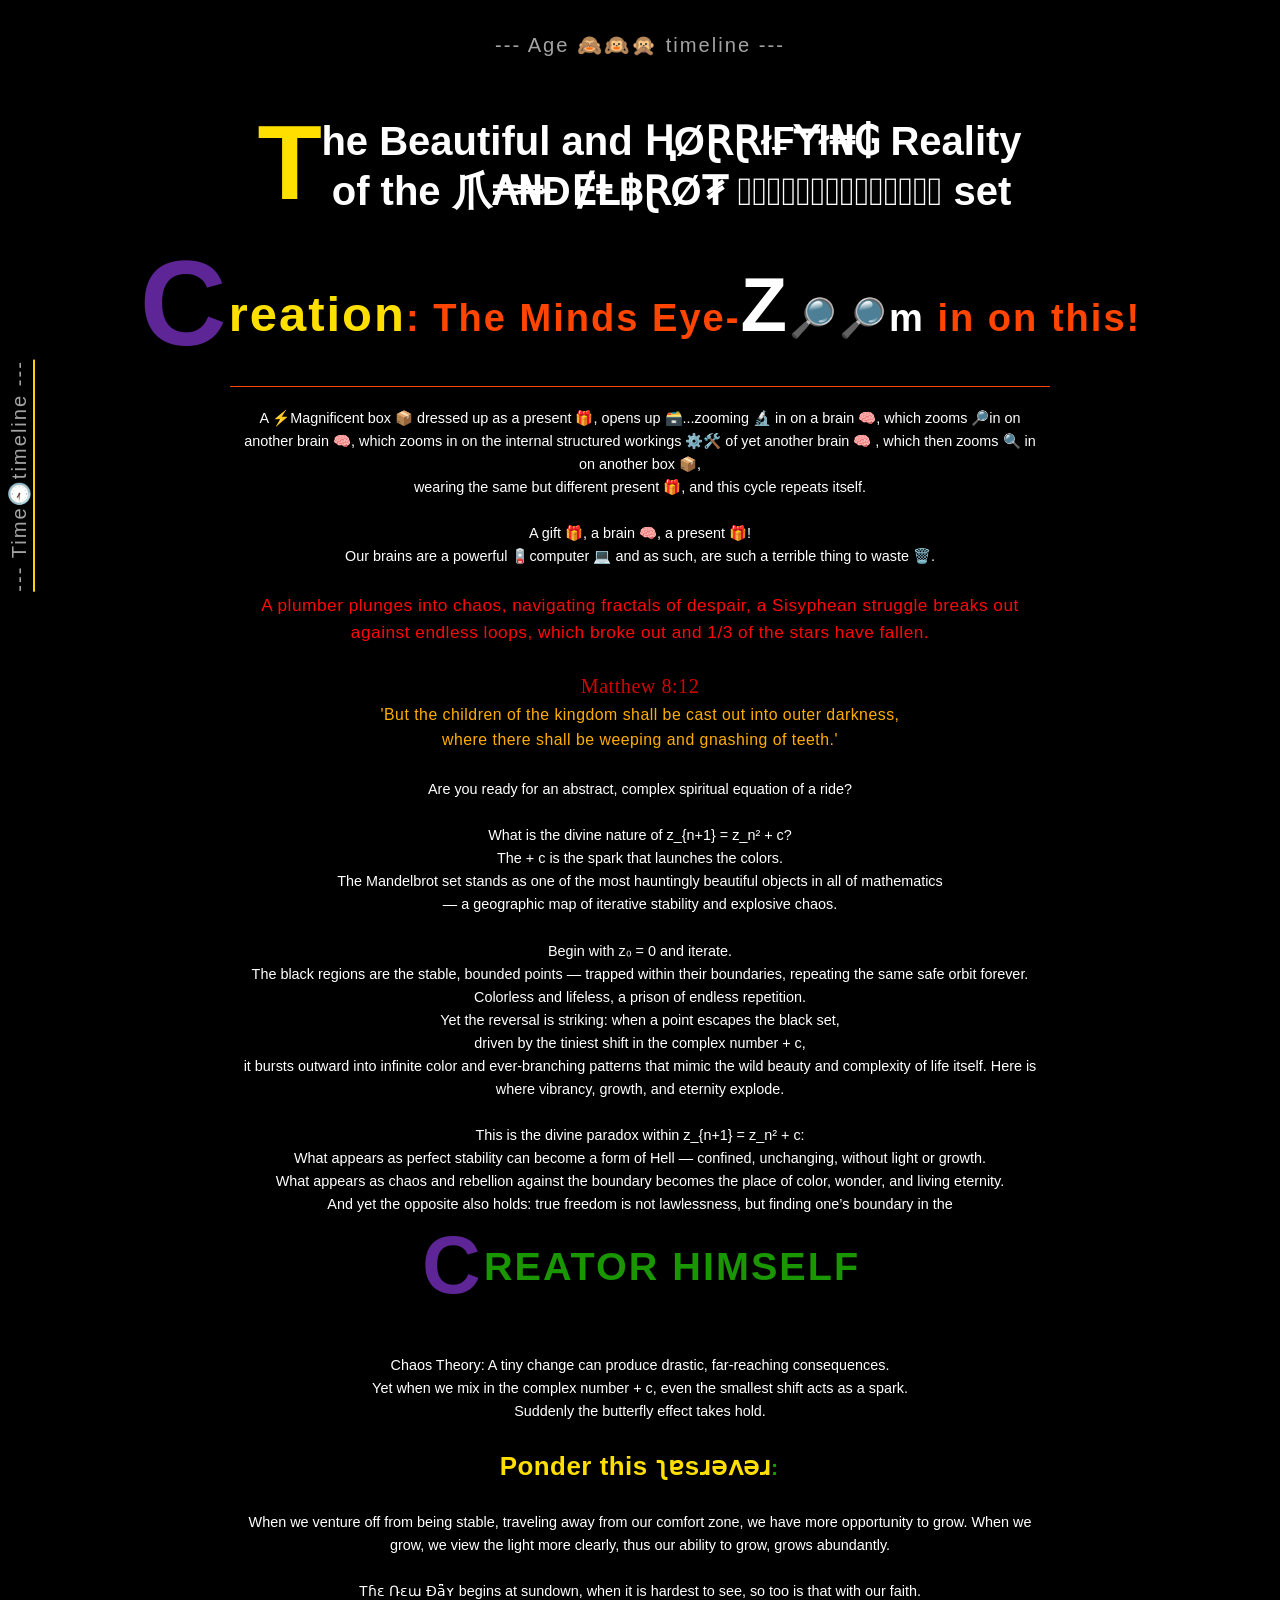
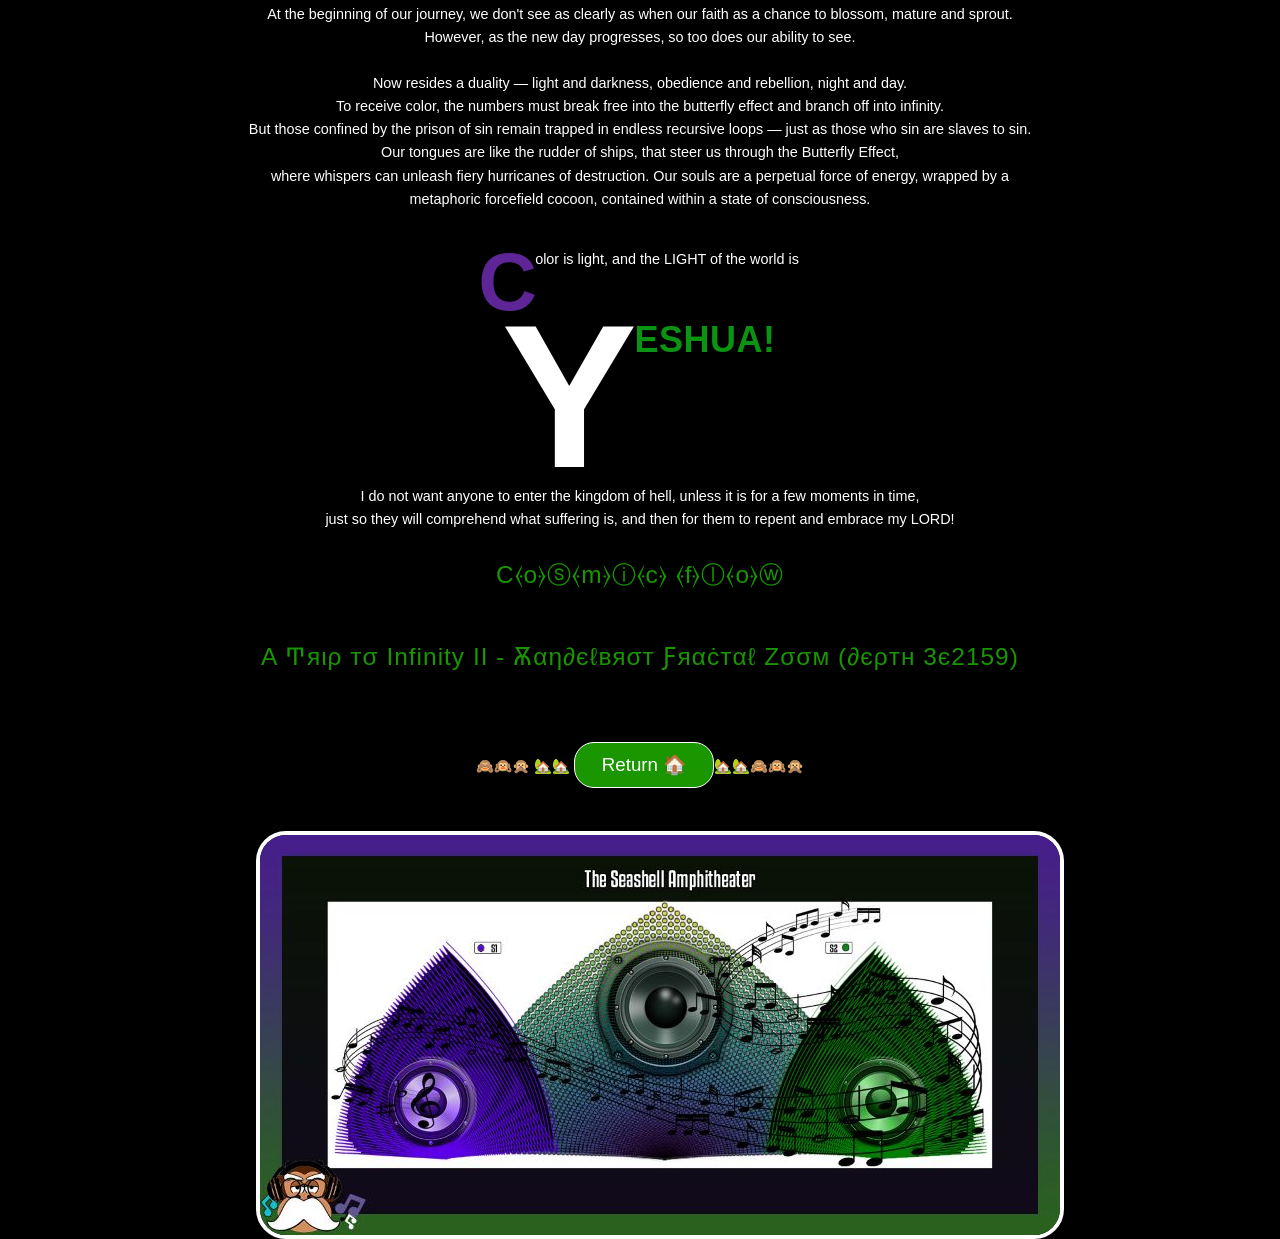
==== commit 2eb24d9c: "Add files via upload" ====
--- a/fractal-writing3.html
+++ b/fractal-writing3.html
@@ -189,6 +189,7 @@
 
   // Get the modal
   var modal = document.getElementById("imageModal");
+  modal.style.top = "20%"; // Adjust the top position of the modal
 
   // Get the image and insert it inside the modal - use its "alt" text as a caption
   var modalImg = document.getElementById("modalImg");
@@ -198,7 +199,22 @@
     img.onclick = function(){
       modal.style.display = "block";
       modalImg.src = this.src;
+      modalImg.alt = this.alt;
+      modalImg.title = this.title;
+      modalImg.style.scale = "1.2"; // Enlarge the image in the modal
+      modalImg.style.transition = "transform 0.3s ease"; // Smooth transition for scaling
+      modalImg.onmouseover = function() {
+          this.style.transform = "scale(1.1)"; 
+          this.style.cursor = "pointer"; // Change cursor to pointer on hover
+          this.tyle.transition = "transform 0.7s ease";
+        }
     }
+     modalImg.onmouseout = function() {
+          this.style.transform = "scale(1)"; 
+          this.style.cursor = "pointer"; // Change cursor to pointer on hover
+          this.tyle.transition = "transform 0.7s ease";
+        }
+    
   });
 
   // Get the <span> element that closes the modal
--- a/css/fractal-writing3.css
+++ b/css/fractal-writing3.css
@@ -16,7 +16,8 @@
     --sun-yellow: rgb(255, 223, 0);
     --pure-white: rgb(255, 255, 255);
     --pure-black: rgb(0, 0, 0);
-    --smoke-gray: rgb(128, 128, 128);
+    --dark-gray: rgb(64, 64, 64);
+    --smoke-gray: rgb(163, 163, 163);
 }
 *::before, *::after {
     margin: 0;
@@ -245,7 +246,7 @@
     font-size:1.4em;
     letter-spacing:2px;
     /* writing-mode: tb-rl;  */
-    color:var(--sun-yellow);
+    color:var(--smoke-gray);
 }
 
 .time-graph {
@@ -265,7 +266,7 @@
   /* The gradient creates a repeating pattern: line color, then transparent gap */
     background-image: 
         linear-gradient(to right, #ffd000 100%, transparent 0%), /* The vertical spine */
-        linear-gradient(to bottom, #ff7c02 50%, transparent 50%); /* The horizontal ticks */
+        linear-gradient(to bottom, #555453 50%, transparent 50%); /* The horizontal ticks */
   
     /* Size controls the spacing: 
         Width of spine / Height of ticks (spacing) */
@@ -274,13 +275,12 @@
         100% 20px; /* Change 20px to adjust distance between ticks */
   
     background-repeat: no-repeat, repeat-y;
-    color:var(--rebecca-purple);
+    color:var(--smoke-gray);
 }
 
 #clock {
     writing-mode:unset;
     scale:1.2;
-
 }
 
 /* Start of: Image Modal Popup */
